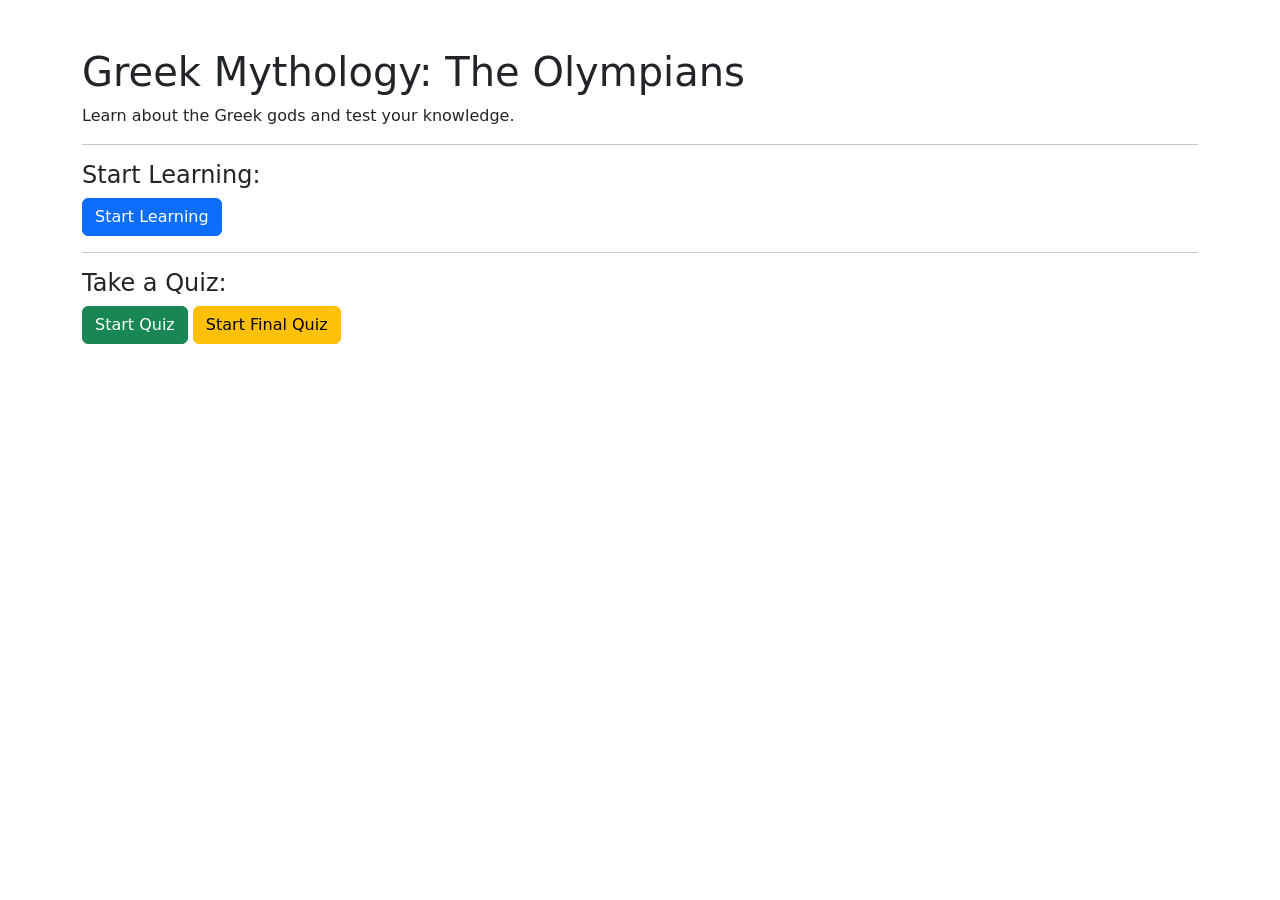
==== greek_mythology_app/templates/index.html @ 99cac9a6 "Implemented full quiz system with routes, session tracking, and results page Shrey implemented the f" ====
<!DOCTYPE html>
<html>
<head>
    <title>Greek Mythology - The Olympians</title>
    <link rel="stylesheet" href="https://cdn.jsdelivr.net/npm/bootstrap@5.3.0/dist/css/bootstrap.min.css">
    <script src="https://cdn.jsdelivr.net/npm/jquery@3.7.0/dist/jquery.min.js"></script>
</head>
<body>
<div class="container mt-5">
    <h1>Greek Mythology: The Olympians</h1>
    <p>Learn about the Greek gods and test your knowledge.</p>
    <hr>
    <h4>Start Learning:</h4>
    <a href="/learn/1" class="btn btn-primary">Start Learning</a>
    <hr>
    <h4>Take a Quiz:</h4>
    <a href="/start/quiz" class="btn btn-success">Start Quiz</a>
    <a href="/start/final" class="btn btn-warning">Start Final Quiz</a>
</div>
</body>
</html>
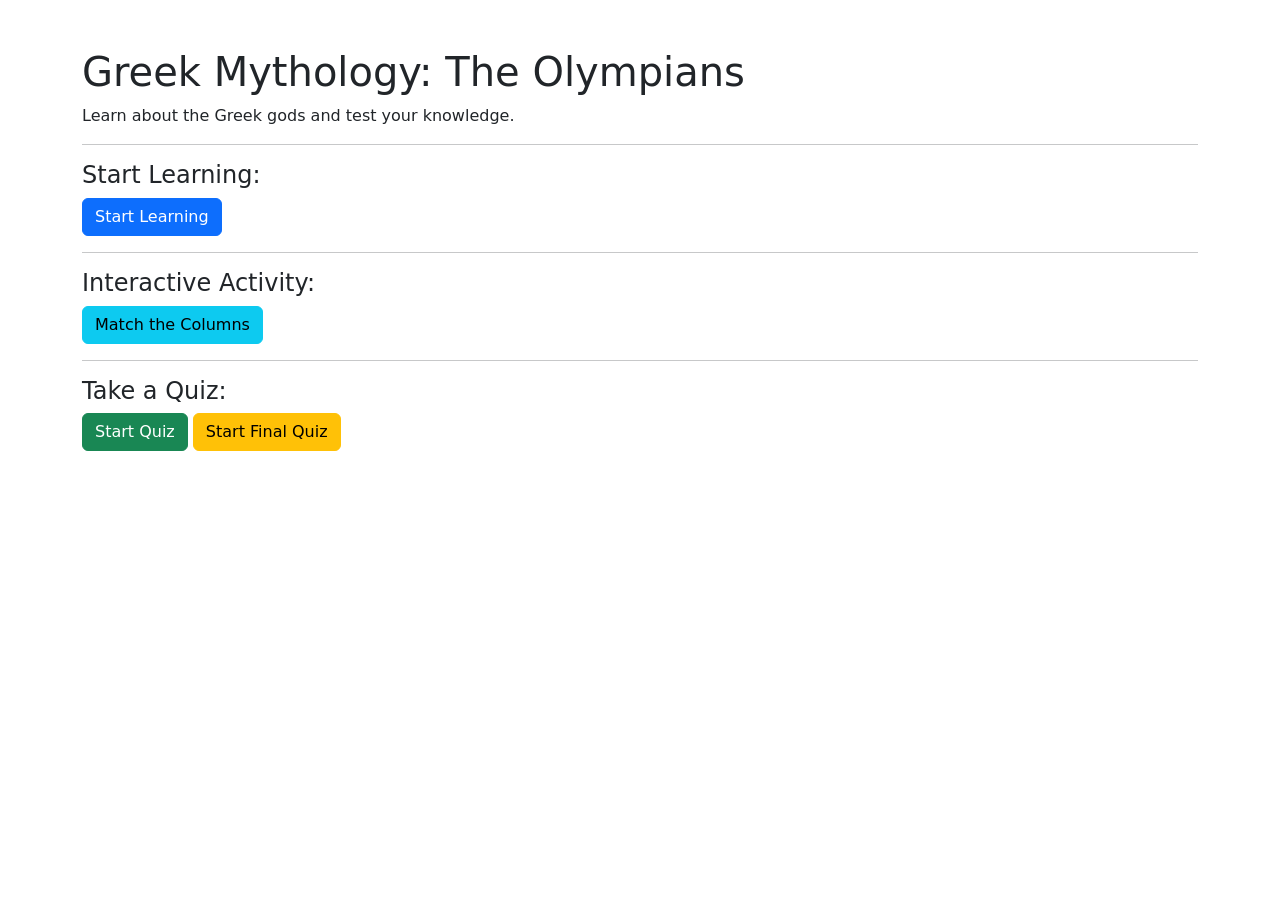
==== commit cbd7bdcb: "matching columns" ====
--- a/greek_mythology_app/templates/index.html
+++ b/greek_mythology_app/templates/index.html
@@ -9,9 +9,16 @@
 <div class="container mt-5">
     <h1>Greek Mythology: The Olympians</h1>
     <p>Learn about the Greek gods and test your knowledge.</p>
+
     <hr>
     <h4>Start Learning:</h4>
-    <a href="/learn/1" class="btn btn-primary">Start Learning</a>
+    <a href="start/learn" class="btn btn-primary">Start Learning</a>
+
+    <!-- 👇 ADD THIS BLOCK -->
+    <hr>
+    <h4>Interactive Activity:</h4>
+    <a href="/match" class="btn btn-info">Match the Columns</a>
+
     <hr>
     <h4>Take a Quiz:</h4>
     <a href="/start/quiz" class="btn btn-success">Start Quiz</a>
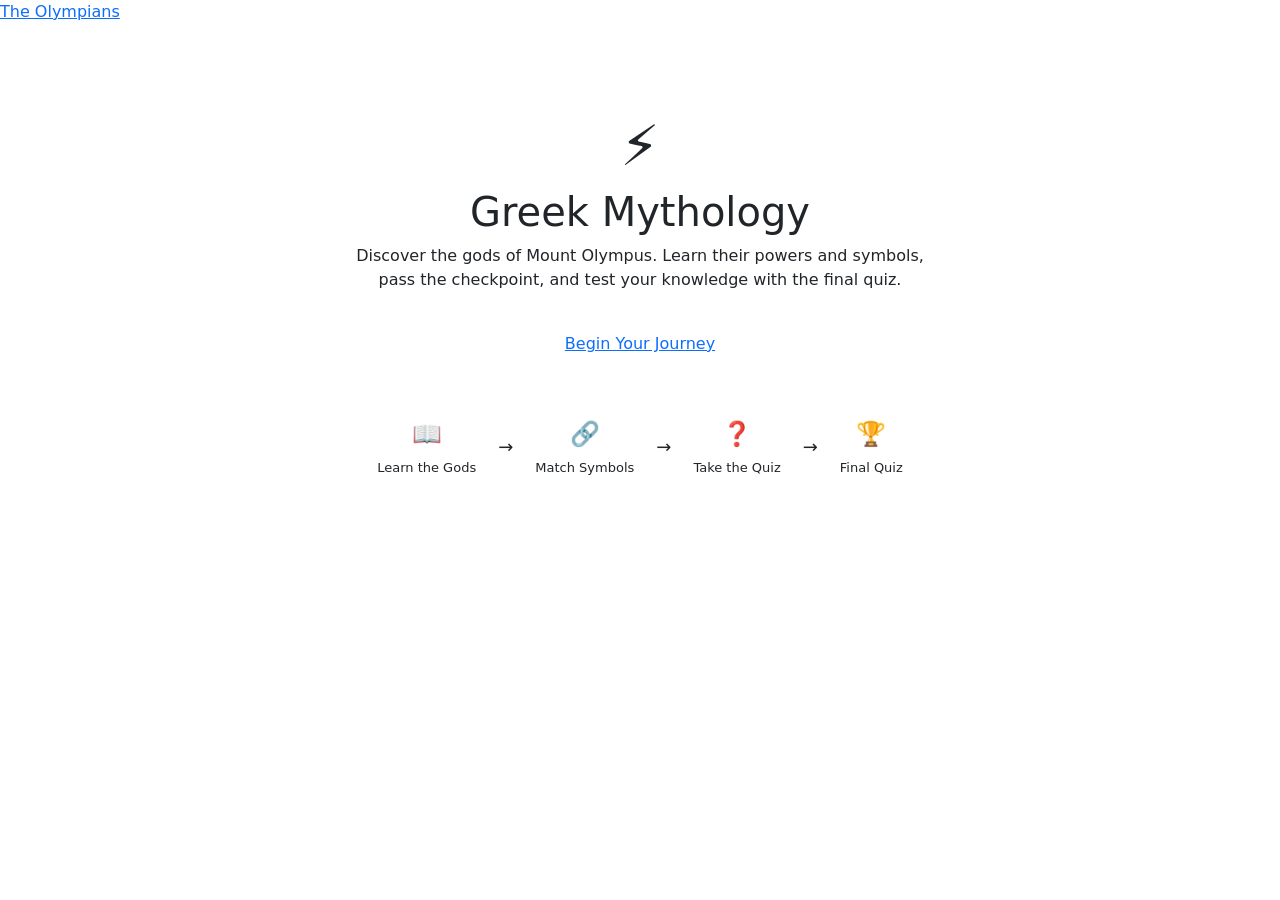
==== commit 038d904a: "Complete website implementation including all learning pages, symbol matching activity, and quiz wor" ====
--- a/greek_mythology_app/templates/index.html
+++ b/greek_mythology_app/templates/index.html
@@ -3,26 +3,75 @@
 <head>
     <title>Greek Mythology - The Olympians</title>
     <link rel="stylesheet" href="https://cdn.jsdelivr.net/npm/bootstrap@5.3.0/dist/css/bootstrap.min.css">
-    <script src="https://cdn.jsdelivr.net/npm/jquery@3.7.0/dist/jquery.min.js"></script>
+    <link rel="stylesheet" href="{{ url_for('static', filename='css/main.css') }}">
+    <style>
+        .hero {
+            max-width: 600px;
+            margin: 80px auto;
+            text-align: center;
+            padding: 0 16px;
+        }
+        .hero-icon { font-size: 56px; }
+        .hero p { color: var(--grey-light); margin-bottom: 40px; }
+
+        .flow-row {
+            display: flex;
+            justify-content: center;
+            align-items: center;
+            gap: 8px;
+            margin-top: 48px;
+            flex-wrap: nowrap;
+        }
+        .flow-step {
+            background: var(--white);
+            border: 1px solid var(--border);
+            border-radius: 10px;
+            padding: 12px 14px;
+            text-align: center;
+            min-width: 90px;
+        }
+        .flow-step-icon { font-size: 24px; }
+        .flow-step-label { font-size: 13px; color: var(--grey-light); margin-top: 6px; }
+        .flow-arrow { font-size: 18px; color: var(--border); }
+    </style>
 </head>
 <body>
-<div class="container mt-5">
-    <h1>Greek Mythology: The Olympians</h1>
-    <p>Learn about the Greek gods and test your knowledge.</p>
 
-    <hr>
-    <h4>Start Learning:</h4>
-    <a href="start/learn" class="btn btn-primary">Start Learning</a>
+<nav class="om-navbar">
+    <a href="/" class="om-navbar-brand">The Olympians</a>
+</nav>
 
-    <!-- 👇 ADD THIS BLOCK -->
-    <hr>
-    <h4>Interactive Activity:</h4>
-    <a href="/match" class="btn btn-info">Match the Columns</a>
+<div class="hero">
+    <div class="hero-icon">⚡</div>
+    <h1>Greek Mythology</h1>
+    <p>
+        Discover the gods of Mount Olympus. Learn their powers and symbols,
+        pass the checkpoint, and test your knowledge with the final quiz.
+    </p>
+    <a href="/start/learn" class="om-btn om-btn-primary om-btn-lg">Begin Your Journey</a>
 
-    <hr>
-    <h4>Take a Quiz:</h4>
-    <a href="/start/quiz" class="btn btn-success">Start Quiz</a>
-    <a href="/start/final" class="btn btn-warning">Start Final Quiz</a>
+    <div class="flow-row">
+        <div class="flow-step">
+            <div class="flow-step-icon">📖</div>
+            <div class="flow-step-label">Learn the Gods</div>
+        </div>
+        <div class="flow-arrow">→</div>
+        <div class="flow-step">
+            <div class="flow-step-icon">🔗</div>
+            <div class="flow-step-label">Match Symbols</div>
+        </div>
+        <div class="flow-arrow">→</div>
+        <div class="flow-step">
+            <div class="flow-step-icon">❓</div>
+            <div class="flow-step-label">Take the Quiz</div>
+        </div>
+        <div class="flow-arrow">→</div>
+        <div class="flow-step">
+            <div class="flow-step-icon">🏆</div>
+            <div class="flow-step-label">Final Quiz</div>
+        </div>
+    </div>
 </div>
+
 </body>
 </html>
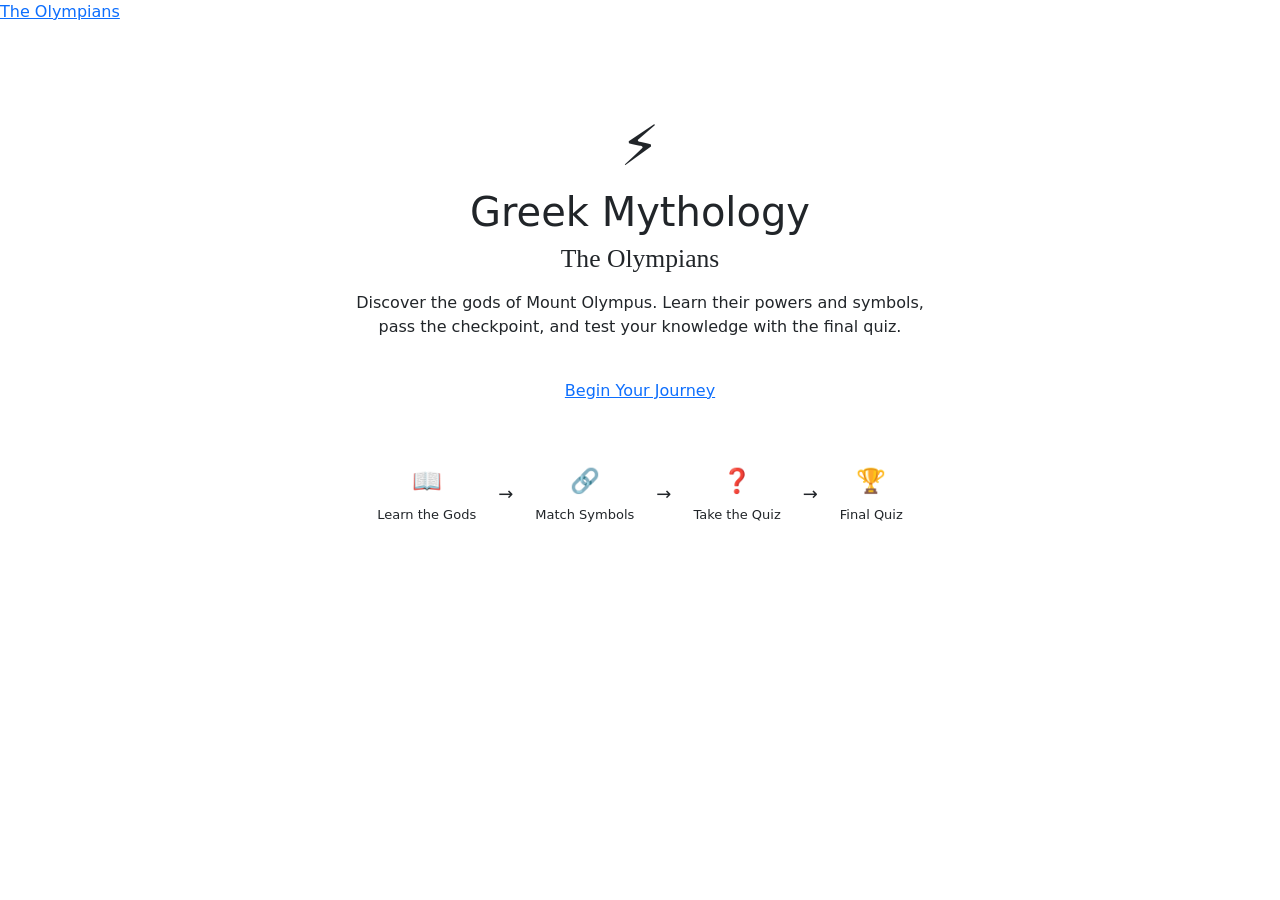
==== commit 97d8764c: "Squashed all bugs and errors, and made changes to the quiz and content to improve user experience" ====
--- a/greek_mythology_app/templates/index.html
+++ b/greek_mythology_app/templates/index.html
@@ -44,6 +44,11 @@
 <div class="hero">
     <div class="hero-icon">⚡</div>
     <h1>Greek Mythology</h1>
+    <h2 style="font-family: 'Playfair Display', serif; 
+           font-size: 1.6rem; 
+           color: var(--dark); 
+           font-weight: 400;
+           margin-bottom: 16px;">The Olympians</h2>
     <p>
         Discover the gods of Mount Olympus. Learn their powers and symbols,
         pass the checkpoint, and test your knowledge with the final quiz.
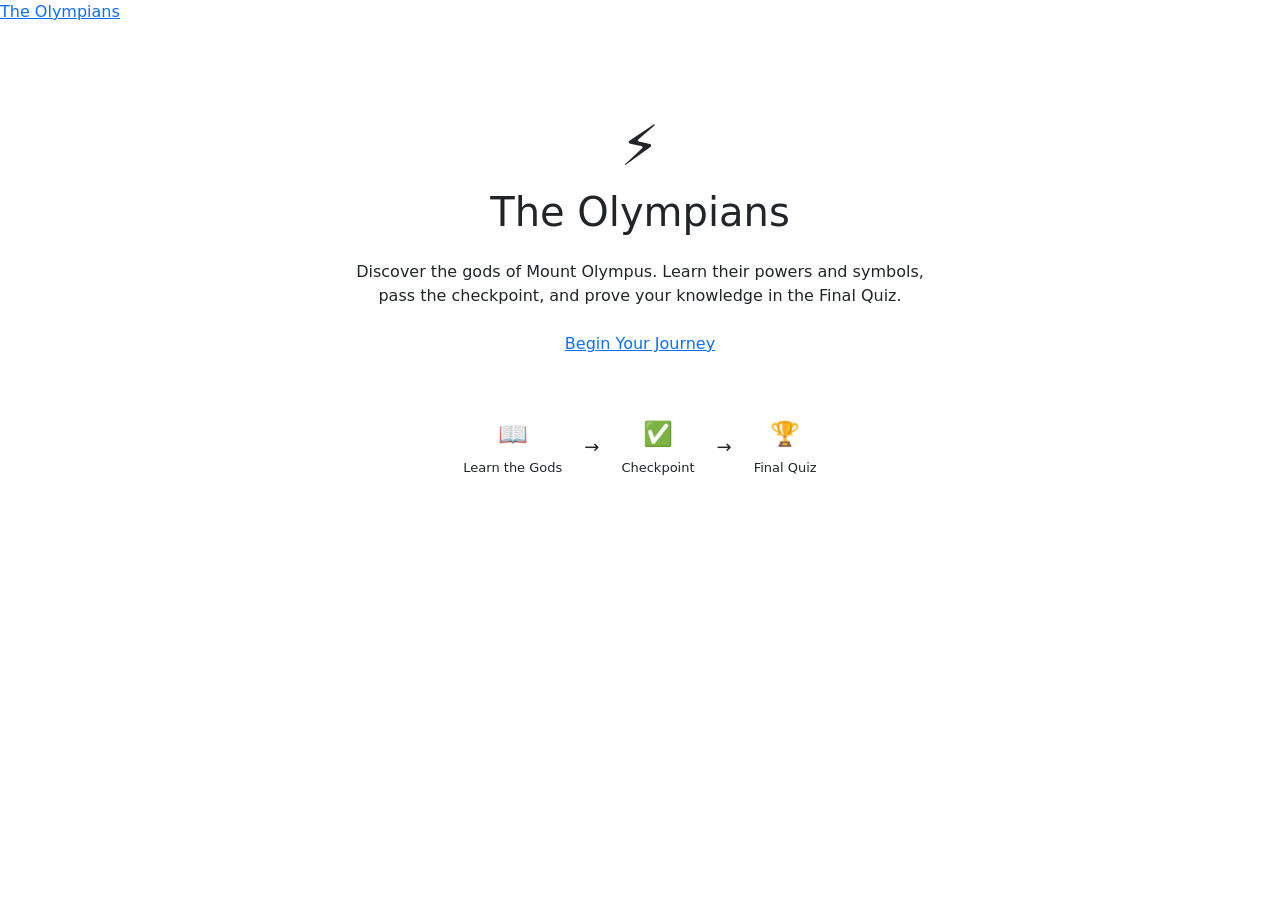
==== commit db476ac4: "Improved flow, style and headings for the final website" ====
--- a/greek_mythology_app/templates/index.html
+++ b/greek_mythology_app/templates/index.html
@@ -43,15 +43,10 @@
 
 <div class="hero">
     <div class="hero-icon">⚡</div>
-    <h1>Greek Mythology</h1>
-    <h2 style="font-family: 'Playfair Display', serif; 
-           font-size: 1.6rem; 
-           color: var(--dark); 
-           font-weight: 400;
-           margin-bottom: 16px;">The Olympians</h2>
-    <p>
+    <h1>The Olympians</h1>
+    <p style="margin-top: 24px; margin-bottom: 24px;">
         Discover the gods of Mount Olympus. Learn their powers and symbols,
-        pass the checkpoint, and test your knowledge with the final quiz.
+        pass the checkpoint, and prove your knowledge in the Final Quiz.
     </p>
     <a href="/start/learn" class="om-btn om-btn-primary om-btn-lg">Begin Your Journey</a>
 
@@ -62,13 +57,8 @@
         </div>
         <div class="flow-arrow">→</div>
         <div class="flow-step">
-            <div class="flow-step-icon">🔗</div>
-            <div class="flow-step-label">Match Symbols</div>
-        </div>
-        <div class="flow-arrow">→</div>
-        <div class="flow-step">
-            <div class="flow-step-icon">❓</div>
-            <div class="flow-step-label">Take the Quiz</div>
+            <div class="flow-step-icon">✅</div>
+            <div class="flow-step-label">Checkpoint</div>
         </div>
         <div class="flow-arrow">→</div>
         <div class="flow-step">
